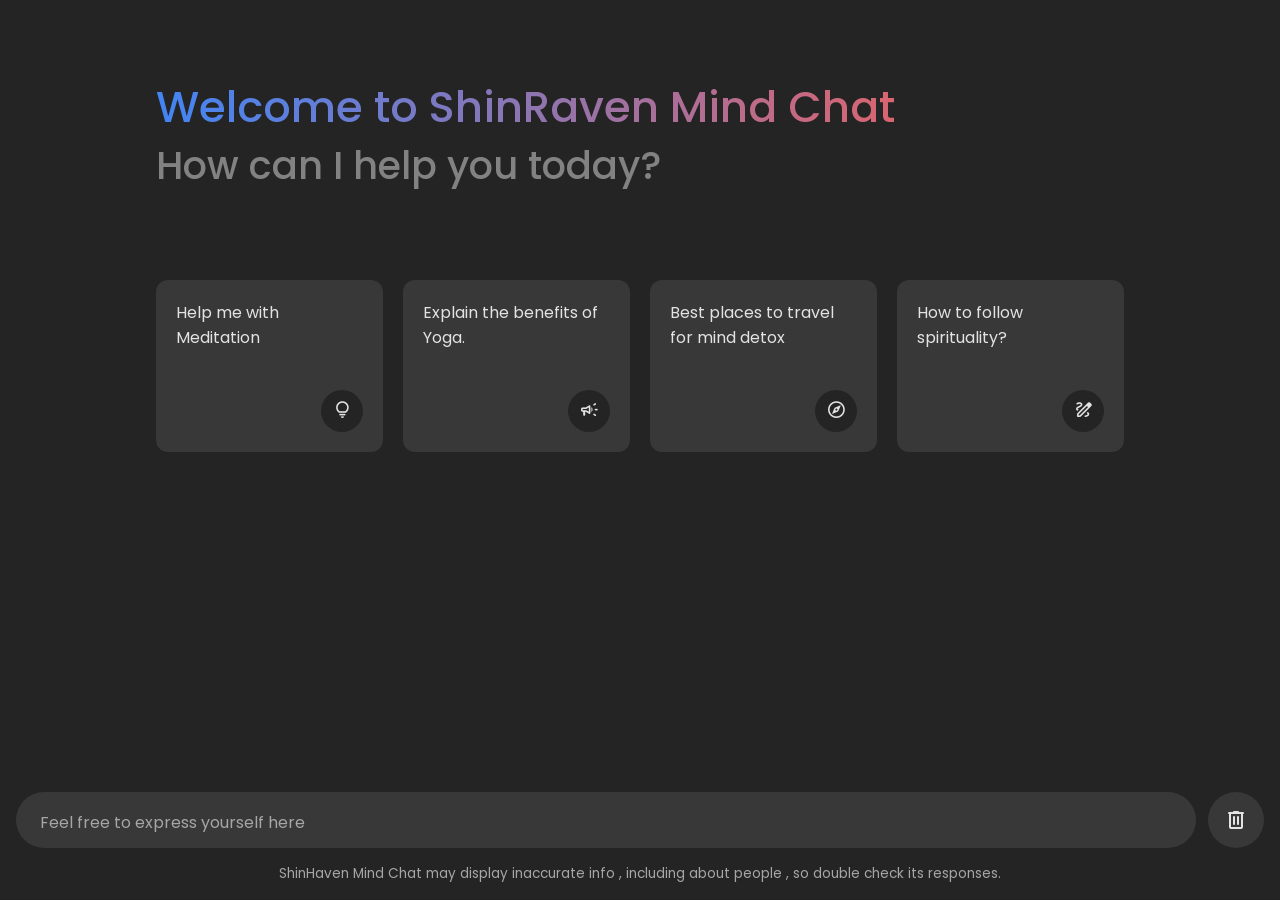
==== mind-chat.html @ 65e07837 "Made mind chat page using gemini api" ====
<!DOCTYPE html>
<html lang="en">

<head>
    <meta charset="UTF-8">
    <meta name="viewport" content="width=device-width, initial-scale=1.0">
    <title>Mind Chat | ShinHaven</title>
    <link rel="stylesheet" href="mind-chat.css">
    <link rel="icon" href="Assets-Aniket/ShinHaven.jpeg" type="image/x-icon">
    <link rel="stylesheet"
        href="https://fonts.googleapis.com/css2?family=Material+Symbols+Rounded:opsz,wght,FILL,GRAD@24,400,0,0" />
        <link rel="stylesheet" href="scrollbar.css">
</head>

<body>
    <header class="header">
        <h2 class="title">Welcome to ShinRaven Mind Chat</h2>
        <h4 class="subtitle">How can I help you today?</h4>
        <!-- Suggestion List -->
        <ul class="suggestion-list">
            <li class="suggestion">
                <h4 class="text">Help me with Meditation</h4>
                <span class="icon material-symbols-rounded">Lightbulb</span>
            </li>
            <li class="suggestion">
                <h4 class="text">Explain the benefits of Yoga.</h4>
                <span class="icon material-symbols-rounded">Campaign</span>
            </li>
            <li class="suggestion">
                <h4 class="text">Best places to travel for mind detox</h4>
                <span class="icon material-symbols-rounded">
                    Explore
                </span>
            </li>
            <li class="suggestion">
                <h4 class="text">How to follow spirituality?</h4>
                <span class="icon material-symbols-rounded">
                    draw
                </span>
            </li>
        </ul>
    </header>

    <!-- Chat list container -->
     <div class="chat-list">
         <!-- Incoming prompt messages will be shown in the chat list by JS -->
       <!-- Loading animation will be added dynamically by JS -->
     </div>
    <!-- Typing area -->
    <div class="typing-area">
        <form action="#" class="typing-form">
            <div class="input-wrapper">
                <input type="text" id="typing-input" required placeholder="Feel free to express yourself here">
                <button class="icon material-symbols-rounded">send</button>
            </div>
            <div class="action-buttons">
               
                <span id = "delete-btn" class="icon material-symbols-rounded">delete</span>
            </div>
        </form>
        <p class="disclaimer-text">
            ShinHaven Mind Chat may display inaccurate info , including about people , so double check its responses.
        </p>
    </div>
    <script src="mind-chat.js"></script>
</body>

</html>
---- mind-chat.css ----
@import url('https://fonts.googleapis.com/css2?family=Poppins:ital,wght@0,100;0,200;0,300;0,400;0,500;0,600;0,700;0,800;0,900;1,100;1,200;1,300;1,400;1,500;1,600;1,700;1,800;1,900&display=swap');

* {
    margin: 0;
    padding: 0;
    box-sizing: border-box;
    font-family: "Poppins", serif;
}

:root {
    --text-color: #E3E3E3;
    --subheading-color: #828282;
    --placeholder-color: #A6A6A6;
    --primary-color: #242424;
    --secondary-color: #383838;
    --secondary-hover-color: #444;

}

body {
    background-color: var(--primary-color);
}


.header,
.typing-area {
    color: var(--text-color);
}

.header , .chat-list .message .typing-form{
    max-width: 1000px;
    margin: 0 auto;
}

.header {
    margin-top: 7vh;
    padding: 1rem;
 
}

.hide-header{
    display: none;
}

.header :where(.title, .subtitle) {
    font-weight: 500;
    line-height: 3.6rem;
}

.header .title {
    font-size: 2.7rem;
    background-clip: text;
    width: fit-content;
    background: linear-gradient(to right, #4285f4, #d96570);
    -webkit-background-clip: text;
    -webkit-text-fill-color: transparent;

}

.header .subtitle {
    font-size: 2.4rem;
    color: var(--subheading-color);
}

.suggestion-list {
    margin-top: 9.5vh;
    list-style: none;
    display: flex;
    gap: 1.25rem;
    overflow-x: auto;
    scrollbar-width: none;
    ;

}

.suggestion-list .suggestion {
    padding: 1.25rem;
    cursor: pointer;
    width: 227px;
    flex-shrink: 0;
    display: flex;
    flex-direction: column;
    align-items: flex-end;
    justify-content: space-between;
    border-radius: 0.75rem;
    background: var(--secondary-color);

    &>.text {
        font-weight: 400;
    }

    &>.icon {
        height: 42px;
        width: 42px;
        font-size: 1.3rem;
        margin-top: 2.5rem;
        display: flex;
        align-items: center;
        justify-content: center;
        border-radius: 50%;
        background-color: var(--primary-color);
    }
}

.suggestion-list .suggestion:hover {
    background: var(--secondary-hover-color);
}

.chat-list{
    padding: 2rem 1rem 12rem;
    max-height: 100vh;
    overflow-y: auto;
}

.chat-list .message.incoming{
    margin-top: 1.5rem;
}

.chat-list .message .message-content{
 display: flex;
 gap: 1.5rem;
 width: 100%;
 align-items: center;
}
.chat-list .message .avatar {
    width: 40px;
    height: 40px;
    object-fit: cover;
    border-radius: 50%;
    align-self: flex-start;
}

/* Only show the loading bars when message element contains loading class */
.chat-list .message.loading .avatar{
    animation: rotate 3s linear infinite;
}
@keyframes rotate{
    100%{
    transform: rotate(360deg);
    }
}

.chat-list .message .text {
    color: var(--text-color);
}

.chat-list .message.loading .text{
    display: none;
}

.chat-list .message .icon{
    height: 35px;
    width: 35px;
    background: var(--secondary-color);
    cursor: pointer;
    border-radius: 50%;
    display: flex;
    align-items: center;
    justify-content: center;
    font-size: 1.25rem;
    margin-left: 3.5rem;
    visibility: hidden;
}

.chat-list .message:not(.loading):hover .icon{
    visibility: visible;
}
.chat-list .message .icon:hover{
    background: var(--secondary-color);
}

.chat-list .loading-indicator{
    display: none;
    width: 100%;
    gap: 0.8rem;
    flex-direction: column;
}
 .chat-list .message.loading .loading-indicator{
    display: flex;
} 

.chat-list .loading-indicator .loading-bar{
    width: 100%;
    height: 11px;
    background: linear-gradient(to right, #4285f4 , var(--primary-color),#4285f4);
    animation: animate 3s linear infinite;
}

.chat-list .loading-indicator .loading-bar:last-child{
    width: 70%;
}

@keyframes animate{
    0%{
        background-position: -800px 0;
    }
    100%{
        background-position: 800px 0;
    }
}

.typing-area{
    position: fixed;
    width: 100%;
    bottom: 0;
    padding: 1rem;
    background: var(--primary-color);
}
.typing-area :where(.typing-form, .action-buttons){
    display: flex;
    gap: 0.75rem;
}
.typing-area .input-wrapper{
    height:56px;
    width: 100%;
    display: flex;
    position: relative;
}

.typing-area #typing-input {
    width: 100%;
    height: 100%;
    background: var(--secondary-color);
    border: none;
    outline: none;
    font-size: 1rem;
    color: var(--text-color);
    border-radius: 6.2rem;
    padding: 1.4rem 4rem 1.1rem 1.5rem;
}

.typing-area #typing-input::placeholder{
    color: var(--placeholder-color);
}

.typing-area #typing-input:focus{
    background: var(--secondary-hover-color);
}

.typing-area .icon{
    height: 56px;
    width: 56px;
    cursor: pointer;
    display: flex;
    justify-content: center;
    align-items: center;
    border-radius: 50%;
    background: var(--secondary-color);
    
}

.typing-area .icon:hover{
    background: var(--secondary-hover-color); 
}

.typing-area .input-wrapper .icon{
    position: absolute;
    right: 0;
    outline: none;
    border: none;
    background: none;
    color: var(--text-color);
    transform: scale(0);
    transition: transform 0.2s ease;
}
.typing-area .input-wrapper #typing-input:valid ~ .icon{
    transform: scale(1);
}

.typing-area .disclaimer-text{
    font-size: 0.85rem;
    margin-top: 1rem;
    text-align: center;
    color: var(--placeholder-color);
}
/* Custom Scrollbar Styling for Webkit Browsers */
::-webkit-scrollbar {
    width: 10px;  /* Set width for vertical scrollbar */
    height: 10px; /* Set height for horizontal scrollbar */
}

::-webkit-scrollbar-track {
    background-color: #2c2f38; /* Darker background for the track */
    border-radius: 10px; /* Rounded corners for the track */
}

::-webkit-scrollbar-thumb {
    background-color: #555; /* Darker thumb */
    border-radius: 10px; /* Rounded corners for the thumb */
    border: 2px solid #2c2f38; /* Add border around the thumb */
}

::-webkit-scrollbar-thumb:hover {
    background-color: #888; /* Lighter thumb color on hover */
}

/* Optional: style the scrollbar for horizontal scrolling */
::-webkit-scrollbar-horizontal {
    height: 8px;
}

::-webkit-scrollbar-track-piece {
    background-color: #2c2f38; /* Same darker background as the track */
}



::-webkit-scrollbar-corner {
    background-color: #1a1d23; /* Darker color for the corner */
}

@media screen and (max-width:500px) {

    .title,.subtitle{
       margin-left: 50px;
    }
    .suggestion-list{
        flex-wrap: wrap;
        display: flex;
        justify-content: center;
        & > .suggestion{
            height: 180px;
        }
    }
}
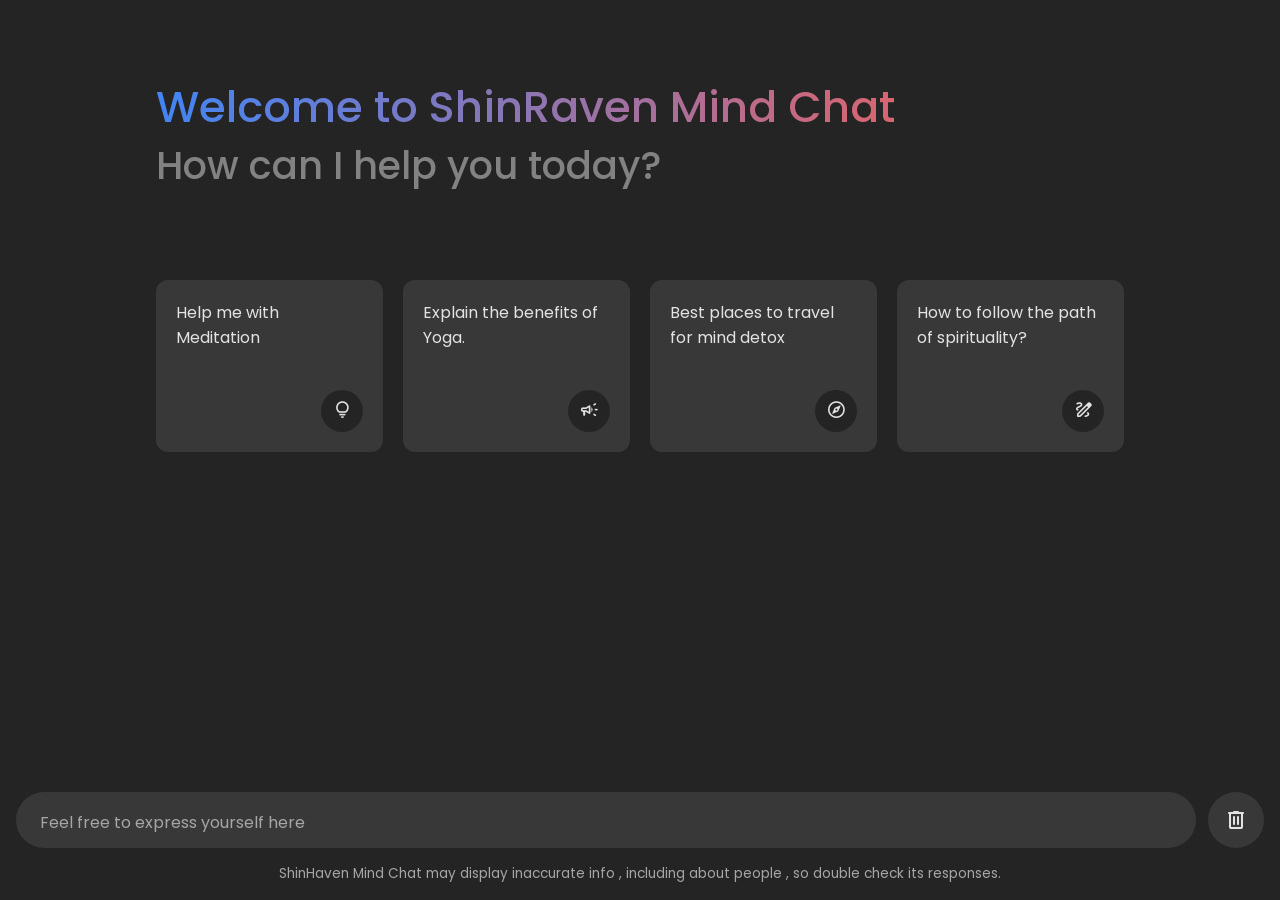
==== commit f4e1a1aa: "Minor changes" ====
--- a/mind-chat.html
+++ b/mind-chat.html
@@ -33,7 +33,7 @@
                 </span>
             </li>
             <li class="suggestion">
-                <h4 class="text">How to follow spirituality?</h4>
+                <h4 class="text">How to follow the path of spirituality?</h4>
                 <span class="icon material-symbols-rounded">
                     draw
                 </span>
